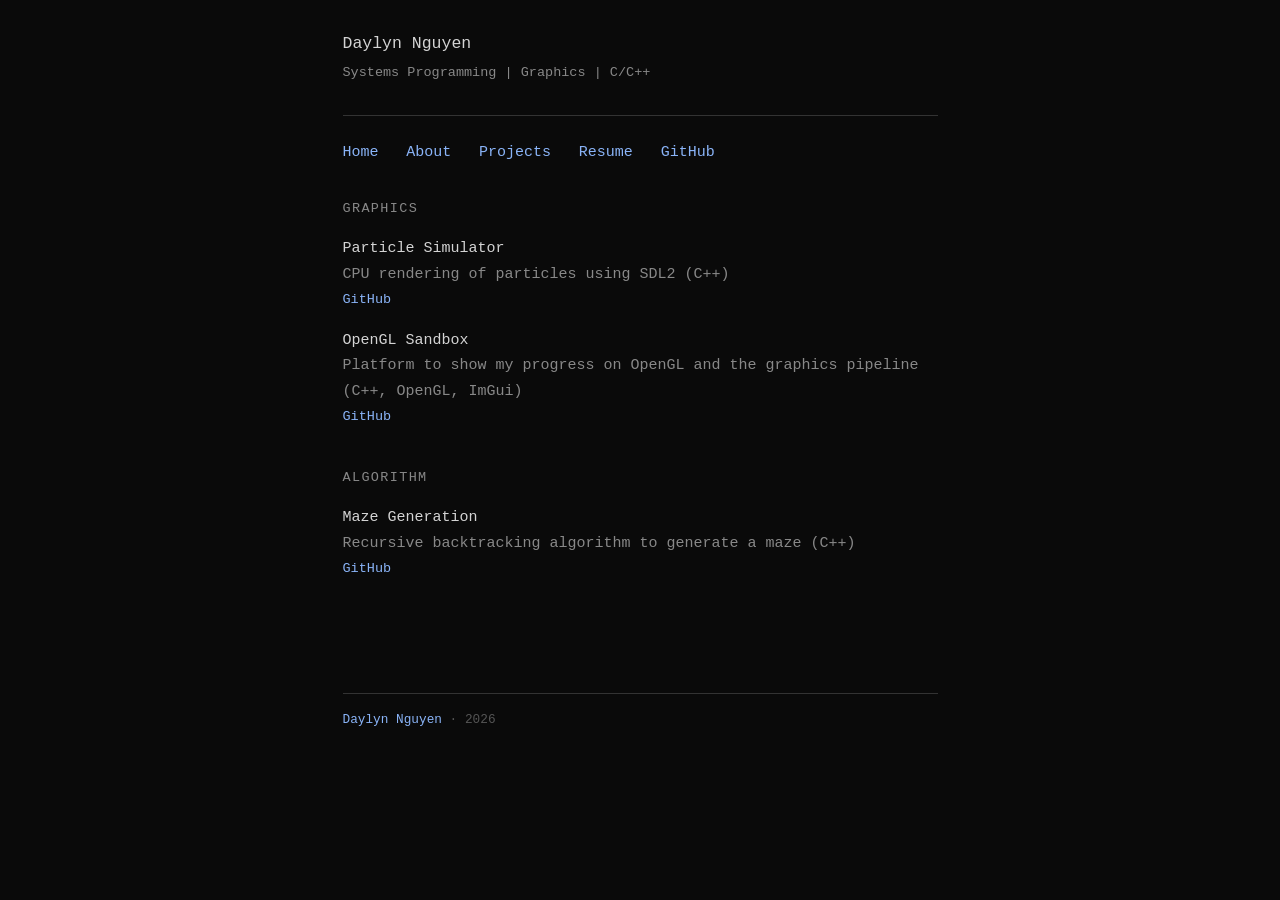
==== projects.html @ 05940fde "first commit" ====
<!DOCTYPE html>
<html lang="en">
<head>
  <meta charset="UTF-8">
  <meta name="viewport" content="width=device-width, initial-scale=1.0">
  <title>Projects — Daylyn Nguyen</title>
  <link rel="stylesheet" href="style.css">
</head>
<body>
  <header>
    <h1>Daylyn Nguyen</h1>
    <p>Systems Programming | Graphics | C/C++</p>
  </header>

  <nav>
    <a href="index.html">Home</a>
    <a href="about.html">About</a>
    <a href="projects.html">Projects</a>
    <a href="resume.pdf" target="_blank">Resume</a>
    <a href="https://github.com/daylyn-n">GitHub</a>
  </nav>

  <main>
    <h2>Graphics</h2>

    <div class="project">
      <a href="projects/particle-simulator.html" class="project-title">Particle Simulator</a><br>
      <span class="project-desc">CPU rendering of particles using SDL2 (C++)</span><br>
      <span class="project-links"><a href="https://github.com/daylyn-n/particle-simulator">GitHub</a></span>
    </div>

    <div class="project">
      <a href="projects/opengl-sandbox.html" class="project-title">OpenGL Sandbox</a><br>
      <span class="project-desc">Platform to show my progress on OpenGL and the graphics pipeline (C++, OpenGL, ImGui)</span><br>
      <span class="project-links"><a href="https://github.com/daylyn-n/openGL-playground">GitHub</a></span>
    </div>
    
    <h2>Algorithm</h2>

    <div class="project">
      <a href="projects/maze-generation.html" class="project-title">Maze Generation</a><br>
      <span class="project-desc">Recursive backtracking algorithm to generate a maze (C++)</span><br>
      <span class="project-links"><a href="https://github.com/daylyn-n/maze-gen">GitHub</a></span>
    </div>
  </main>

  <footer>
    <a href="index.html">Daylyn Nguyen</a> · 2026
  </footer>
</body>
</html>
---- style.css ----
/* Minimal Portfolio — Unix/Academic Style */

* {
  margin: 0;
  padding: 0;
  box-sizing: border-box;
}

html {
  font-size: 15px;
}

body {
  font-family: 'JetBrains Mono', 'SF Mono', 'Consolas', 'Liberation Mono', monospace;
  background: #0a0a0a;
  color: #d4d4d4;
  line-height: 1.7;
  padding: 2rem 1.5rem;
  max-width: 640px;
  margin: 0 auto;
}

a {
  color: #8ab4f8;
  text-decoration: none;
}

a:hover {
  text-decoration: underline;
}

/* Header */
header {
  margin-bottom: 1.5rem;
  padding-bottom: 1rem;
  border-bottom: 1px solid #333;
}

header h1 {
  font-size: 1.1rem;
  font-weight: normal;
  margin-bottom: 0.25rem;
}

header p {
  color: #888;
  font-size: 0.9rem;
}

/* Navigation */
nav {
  margin-bottom: 2rem;
  line-height: 2;
}

nav a {
  margin-right: 1.25rem;
}

/* Main content */
main {
  min-height: 50vh;
}

h2 {
  font-size: 0.9rem;
  font-weight: normal;
  color: #888;
  text-transform: uppercase;
  letter-spacing: 0.1em;
  margin-bottom: 1rem;
  margin-top: 2.5rem;
}

h2:first-child {
  margin-top: 0;
}

p {
  margin-bottom: 1rem;
}

/* Projects */
.project {
  margin-bottom: 1rem;
}

.project-title {
  color: #d4d4d4;
}

.project-desc {
  color: #888;
}

.project-links {
  font-size: 0.9rem;
  color: #888;
}

/* Devlog */
.entry {
  margin-bottom: 0.5rem;
}

.date {
  color: #888;
}

/* Lists */
ul {
  margin-left: 1.5rem;
  margin-bottom: 1rem;
}

li {
  margin-bottom: 0.25rem;
}

/* Footer */
footer {
  margin-top: 3rem;
  padding-top: 1rem;
  border-top: 1px solid #333;
  color: #555;
  font-size: 0.85rem;
}

/* Project Detail Pages */
.back-nav {
  margin-bottom: 2rem;
}

.project-detail h1 {
  font-size: 1.3rem;
  font-weight: normal;
  margin-bottom: 0.25rem;
}

.project-detail .subtitle {
  color: #888;
  margin-bottom: 1.5rem;
}

.project-detail hr {
  border: none;
  border-top: 1px solid #333;
  margin: 1.5rem 0;
}

.project-detail img {
  max-width: 100%;
  margin: 0.5rem 0;
}

.project-detail video {
  max-width: 100%;
  margin: 0.5rem 0;
}

a.project-title {
  color: #d4d4d4;
  font-weight: normal;
}

a.project-title:hover {
  color: #8ab4f8;
}

/* Responsive */
@media (max-width: 480px) {
  html {
    font-size: 14px;
  }
  
  body {
    padding: 1.5rem 1rem;
  }
  
  nav a {
    margin-right: 1rem;
    display: inline-block;
    margin-bottom: 0.25rem;
  }
}
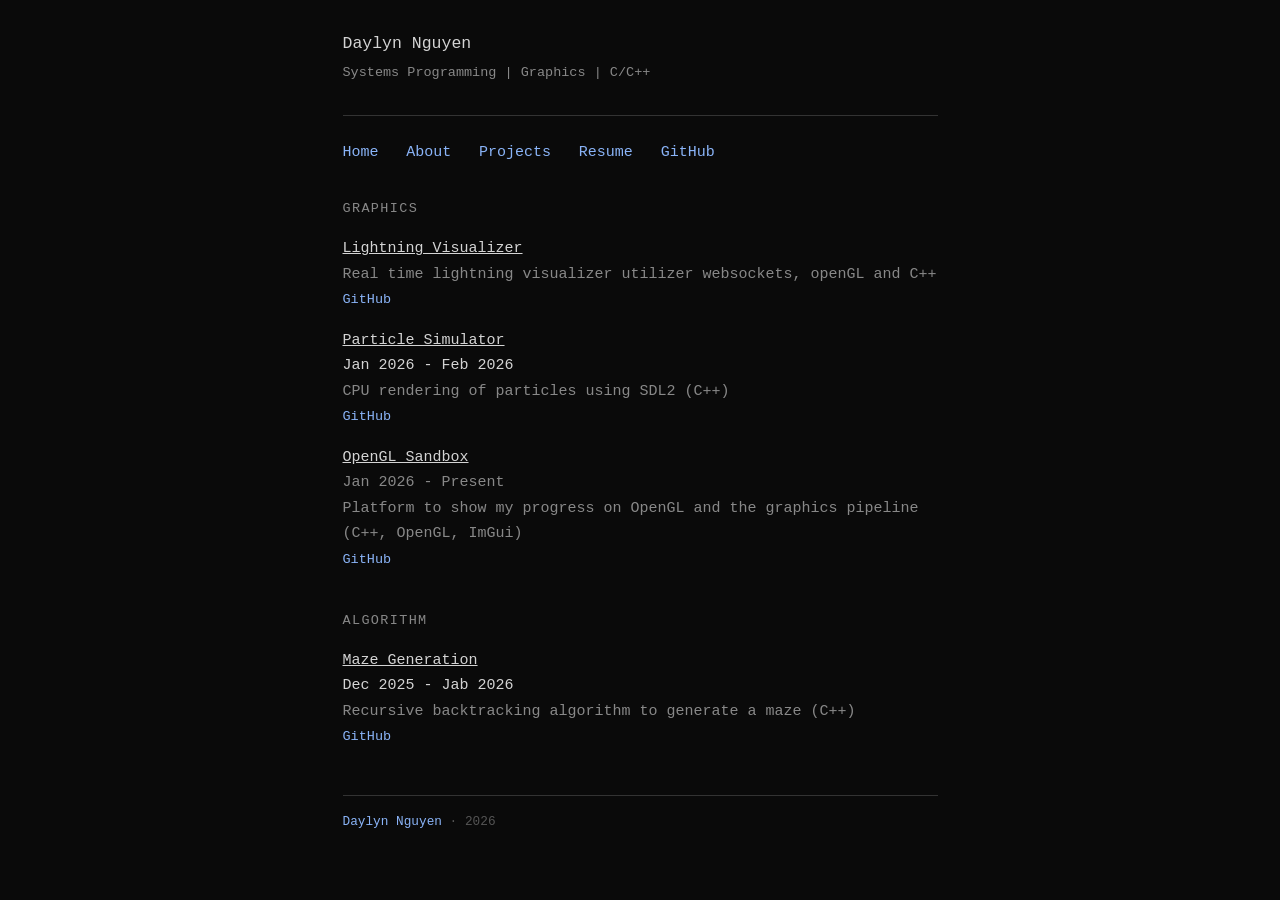
==== commit 6f584d18: "added the lightning visualzier" ====
--- a/projects.html
+++ b/projects.html
@@ -22,15 +22,22 @@
 
   <main>
     <h2>Graphics</h2>
+    <div class="project">
+        <a href="projects/lightning-visualizer.html" class="project-title">Lightning Visualizer</a><br>
+        <span class="project-desc">Real time lightning visualizer utilizer websockets, openGL and C++</span><br>
+        <span class="project-links"><a href="https://github.com/daylyn-n/real-time-lightning-visualization">GitHub</a></span>
+    </div>
 
     <div class="project">
-      <a href="projects/particle-simulator.html" class="project-title">Particle Simulator</a><br>
-      <span class="project-desc">CPU rendering of particles using SDL2 (C++)</span><br>
-      <span class="project-links"><a href="https://github.com/daylyn-n/particle-simulator">GitHub</a></span>
+        <a href="projects/particle-simulator.html" class="project-title">Particle Simulator</a><br>
+        <span class"project-desc">Jan 2026 - Feb 2026</span><br>
+        <span class="project-desc">CPU rendering of particles using SDL2 (C++)</span><br>
+        <span class="project-links"><a href="https://github.com/daylyn-n/particle-simulator">GitHub</a></span>
     </div>
 
     <div class="project">
       <a href="projects/opengl-sandbox.html" class="project-title">OpenGL Sandbox</a><br>
+      <span class="project-desc">Jan 2026 - Present</span><br>
       <span class="project-desc">Platform to show my progress on OpenGL and the graphics pipeline (C++, OpenGL, ImGui)</span><br>
       <span class="project-links"><a href="https://github.com/daylyn-n/openGL-playground">GitHub</a></span>
     </div>
@@ -38,9 +45,10 @@
     <h2>Algorithm</h2>
 
     <div class="project">
-      <a href="projects/maze-generation.html" class="project-title">Maze Generation</a><br>
-      <span class="project-desc">Recursive backtracking algorithm to generate a maze (C++)</span><br>
-      <span class="project-links"><a href="https://github.com/daylyn-n/maze-gen">GitHub</a></span>
+        <a href="projects/maze-generation.html" class="project-title">Maze Generation</a><br>
+        <span class"project-desc">Dec 2025 - Jab 2026</span><br>
+        <span class="project-desc">Recursive backtracking algorithm to generate a maze (C++)</span><br>
+        <span class="project-links"><a href="https://github.com/daylyn-n/maze-gen">GitHub</a></span>
     </div>
   </main>
 
--- a/style.css
+++ b/style.css
@@ -87,6 +87,7 @@
 
 .project-title {
   color: #d4d4d4;
+  text-decoration: underline;
 }
 
 .project-desc {
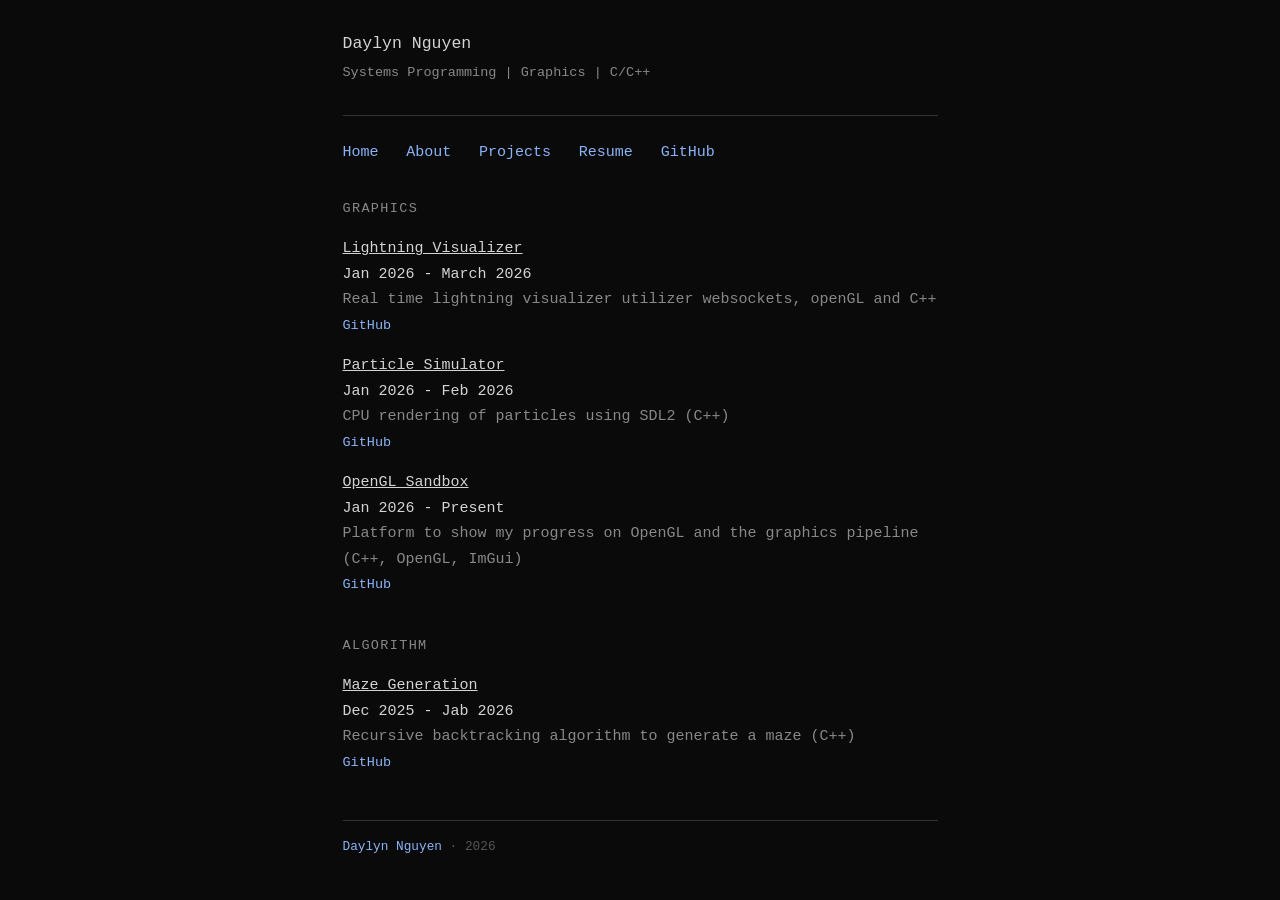
==== commit b7ab82ae: "fix something" ====
--- a/projects.html
+++ b/projects.html
@@ -24,6 +24,7 @@
     <h2>Graphics</h2>
     <div class="project">
         <a href="projects/lightning-visualizer.html" class="project-title">Lightning Visualizer</a><br>
+        <span class"project-desc">Jan 2026 - March 2026</span><br>
         <span class="project-desc">Real time lightning visualizer utilizer websockets, openGL and C++</span><br>
         <span class="project-links"><a href="https://github.com/daylyn-n/real-time-lightning-visualization">GitHub</a></span>
     </div>
@@ -37,7 +38,7 @@
 
     <div class="project">
       <a href="projects/opengl-sandbox.html" class="project-title">OpenGL Sandbox</a><br>
-      <span class="project-desc">Jan 2026 - Present</span><br>
+      <span class"project-desc">Jan 2026 -  Present</span><br>
       <span class="project-desc">Platform to show my progress on OpenGL and the graphics pipeline (C++, OpenGL, ImGui)</span><br>
       <span class="project-links"><a href="https://github.com/daylyn-n/openGL-playground">GitHub</a></span>
     </div>
